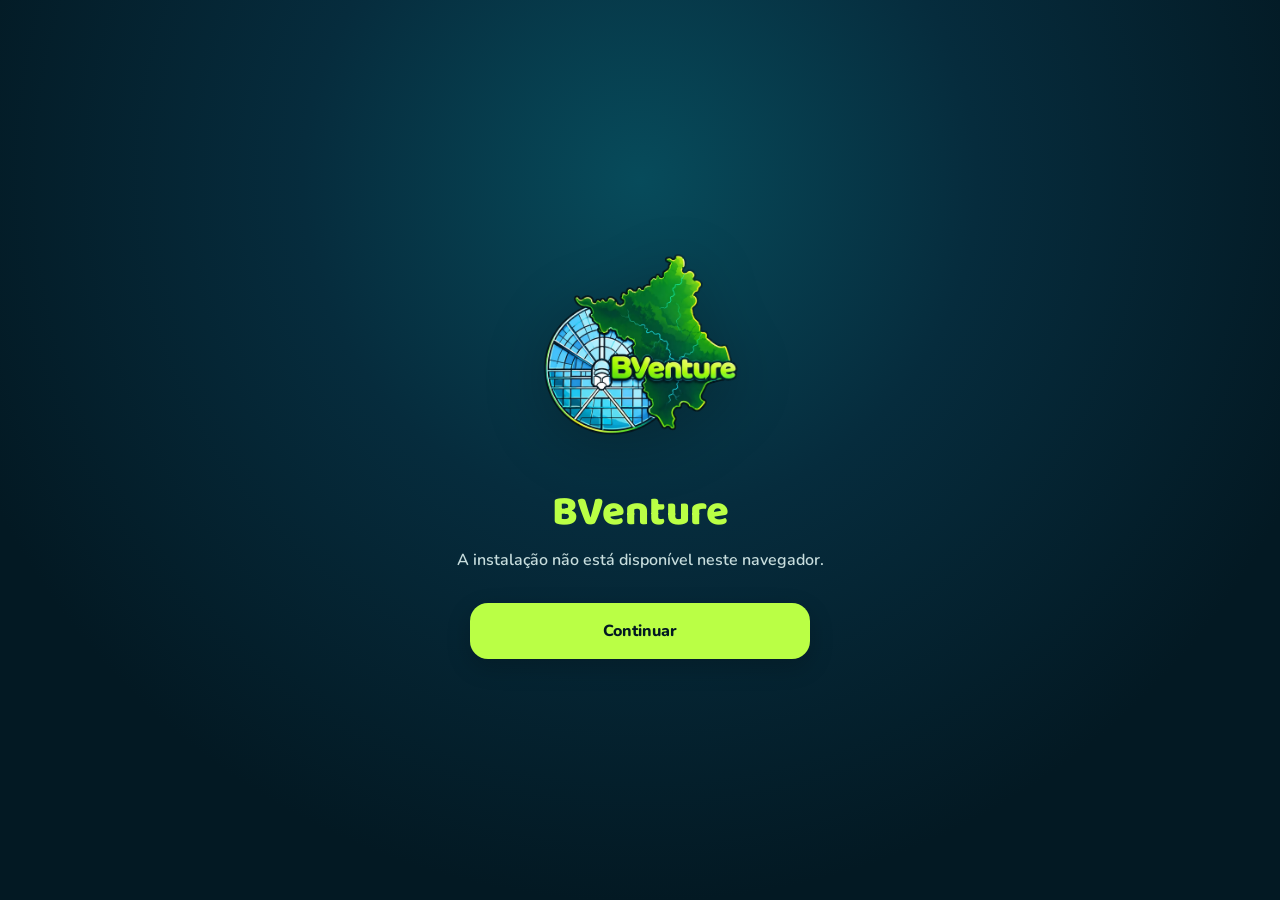
==== index.html @ 1042e278 "Versão inicial do BVenture" ====
<!DOCTYPE html>
<html lang="pt-BR">

<head>

    <meta charset="UTF-8">

    <meta
        name="viewport"
        content="width=device-width, initial-scale=1.0"
    >

    <title>BVenture</title>

    <!-- PWA -->
    <link
        rel="manifest"
        href="./manifest.json"
    >

    <meta
        name="theme-color"
        content="#031923"
    >

    <!-- Ícone para iPhone/iPad -->
    <link
        rel="apple-touch-icon"
        href="./assets/icons/apple-touch-icon.png"
    >

    <meta
        http-equiv="refresh"
        content="0; url=instalar.html"
    >

</head>

<body>

    <script>
        window.location.replace("instalar.html");
    </script>

    <script src="./js/pwa.js"></script>

</body>

</html>
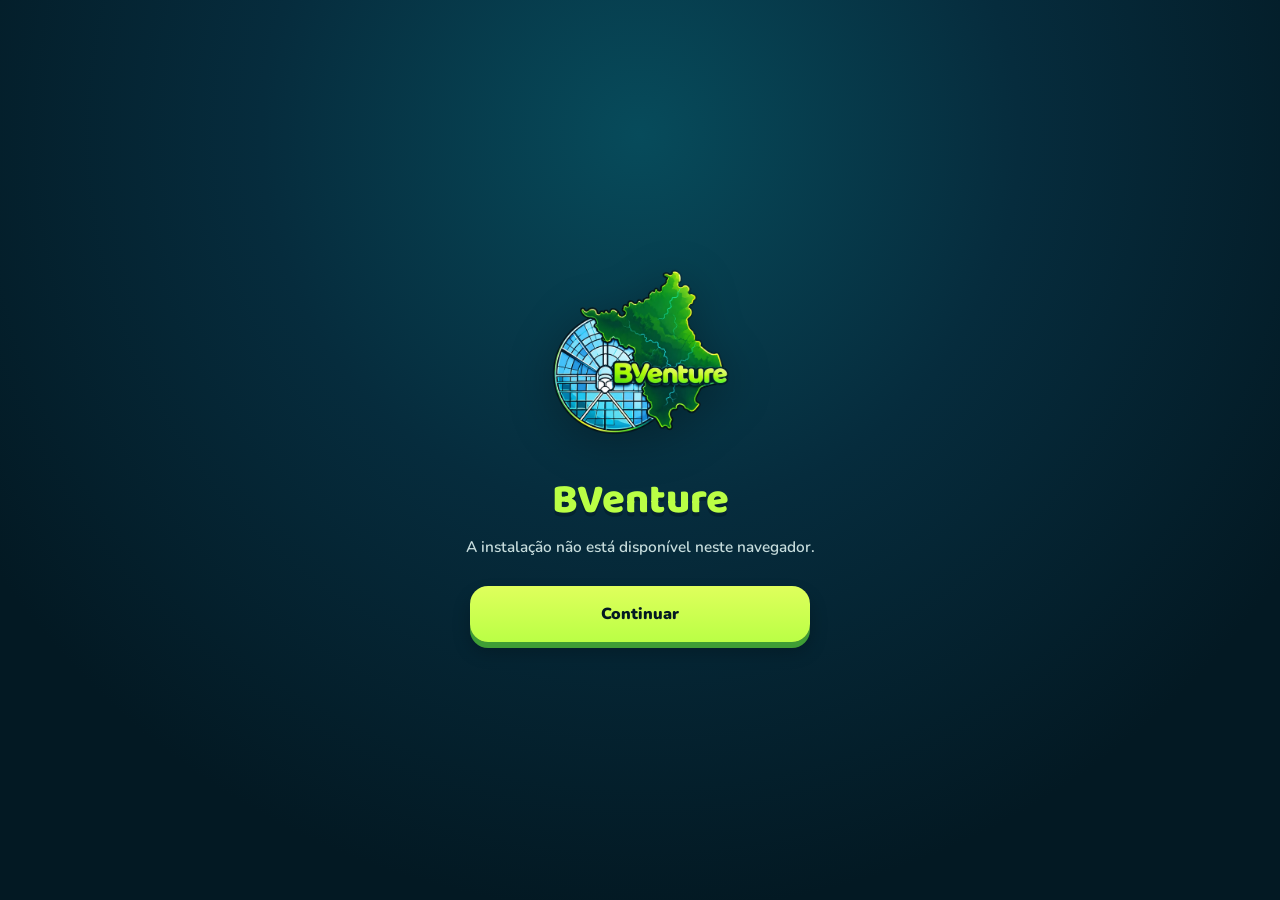
==== commit 0cd6fd4a: "Atualiza interface, PWA e design do BVenture" ====
--- a/index.html
+++ b/index.html
@@ -7,7 +7,7 @@
 
     <meta
         name="viewport"
-        content="width=device-width, initial-scale=1.0"
+        content="width=device-width, initial-scale=1.0, maximum-scale=1.0, user-scalable=no"
     >
 
     <title>BVenture</title>
@@ -29,20 +29,29 @@
         href="./assets/icons/apple-touch-icon.png"
     >
 
-    <meta
-        http-equiv="refresh"
-        content="0; url=instalar.html"
-    >
-
 </head>
 
 <body>
 
+    <script src="./js/pwa.js"></script>
+
     <script>
-        window.location.replace("instalar.html");
+
+        // Aberto pelo aplicativo instalado
+        if (window.bventureEstaInstalado()) {
+
+            window.location.replace("./login.html");
+
+        }
+
+        // Aberto pelo Chrome, Safari ou outro navegador
+        else {
+
+            window.location.replace("./instalar.html");
+
+        }
+
     </script>
-
-    <script src="./js/pwa.js"></script>
 
 </body>
 
